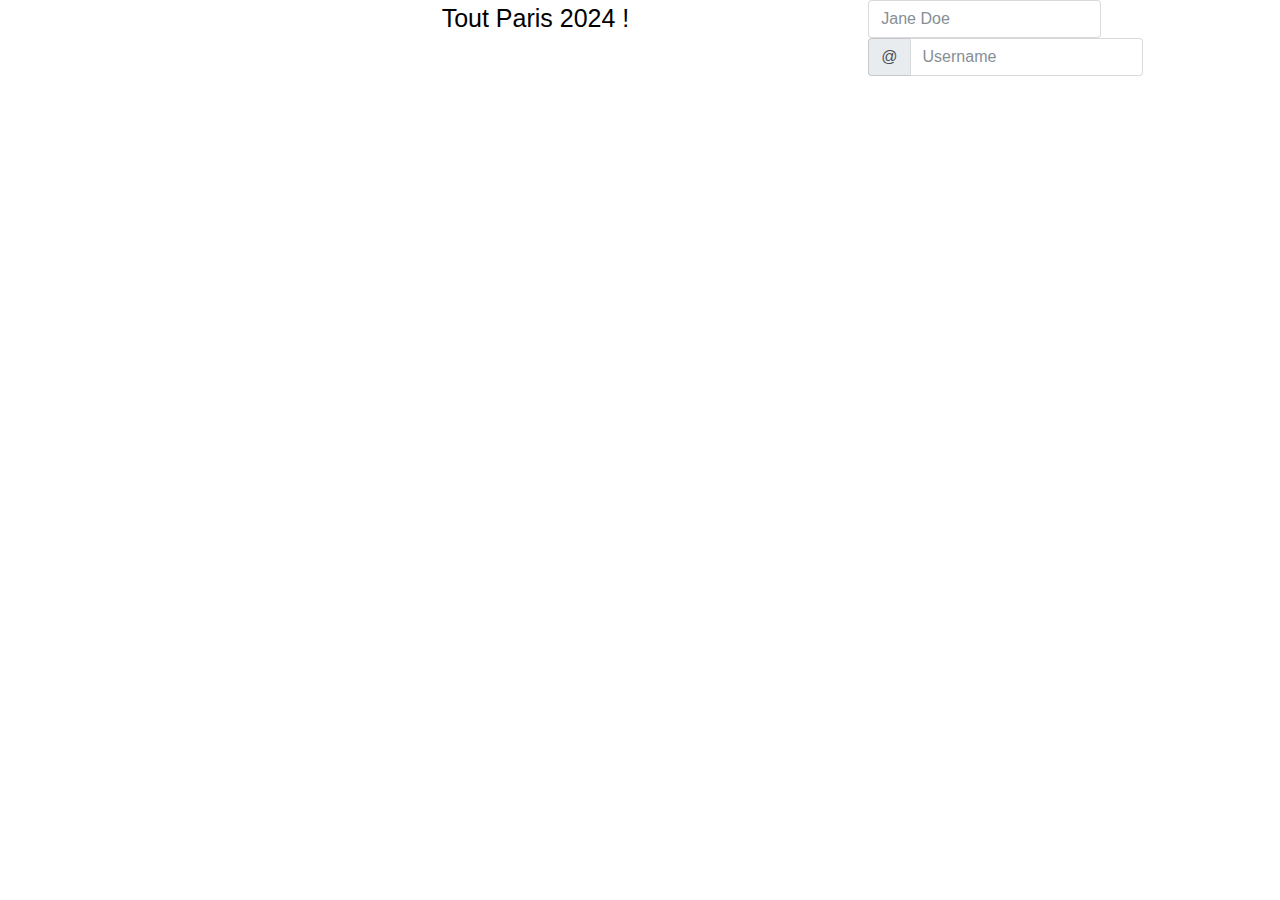
==== Src/Vue/Vue_header.test.html @ 3b1e88ec "modif placement header" ====
<!DOCTYPE html>
<html lang="fr">
<head>
    <meta charset="UTF-8">
    <title>Paris2024</title>

    <!--css bootstrap -->
    <link rel="stylesheet" href="../../Web/Css/Bootstrap/css/bootstrap.css">
    <link rel="stylesheet" href="../../Web/Css/Bootstrap/css/bootstrap-grid.css">
    <link rel="stylesheet" href="../../Web/Css/Bootstrap/css/bootstrap-reboot.css">

    <!-- css font awesome -->
    <link rel="stylesheet" href="../../Web/Css/Font_awesome/css/font-awesome.css">

    <!-- css perso -->
    <link rel="stylesheet" href="../../Web/Css/My_css/Header.css">
</head>
<body>
<header>
    <div class="container-fluid">
        <div class="row" id="header">
            <div class="col-sm-4" id="logo"></div>

            <div class="col-sm-4" id="div_titre">
                <a href="#" id="titre">Tout Paris 2024 !</a>
            </div>

            <div class="col-sm-4 align-items-center" id="connexion">
                <form>
                    <div class="form-row align-items-center">
                        <div class="col-auto">
                            <label class="sr-only" for="inlineFormInput">Name</label>
                            <input type="text" class="form-control mb-2 mb-sm-0" id="inlineFormInput" placeholder="Jane Doe">
                        </div>
                        <div class="col-auto">
                            <label class="sr-only" for="inlineFormInputGroup">Username</label>
                            <div class="input-group mb-2 mb-sm-0">
                                <div class="input-group-addon">@</div>
                                <input type="text" class="form-control" id="inlineFormInputGroup" placeholder="Username">
                            </div>
                        </div>
                    </div>
                </form>
            </div>
        </div>
    </div>
</header>
</body>
</html>
---- Web/Css/My_css/Header.css ----
#titre
{
    font-size: 25px;
    color: black;
}
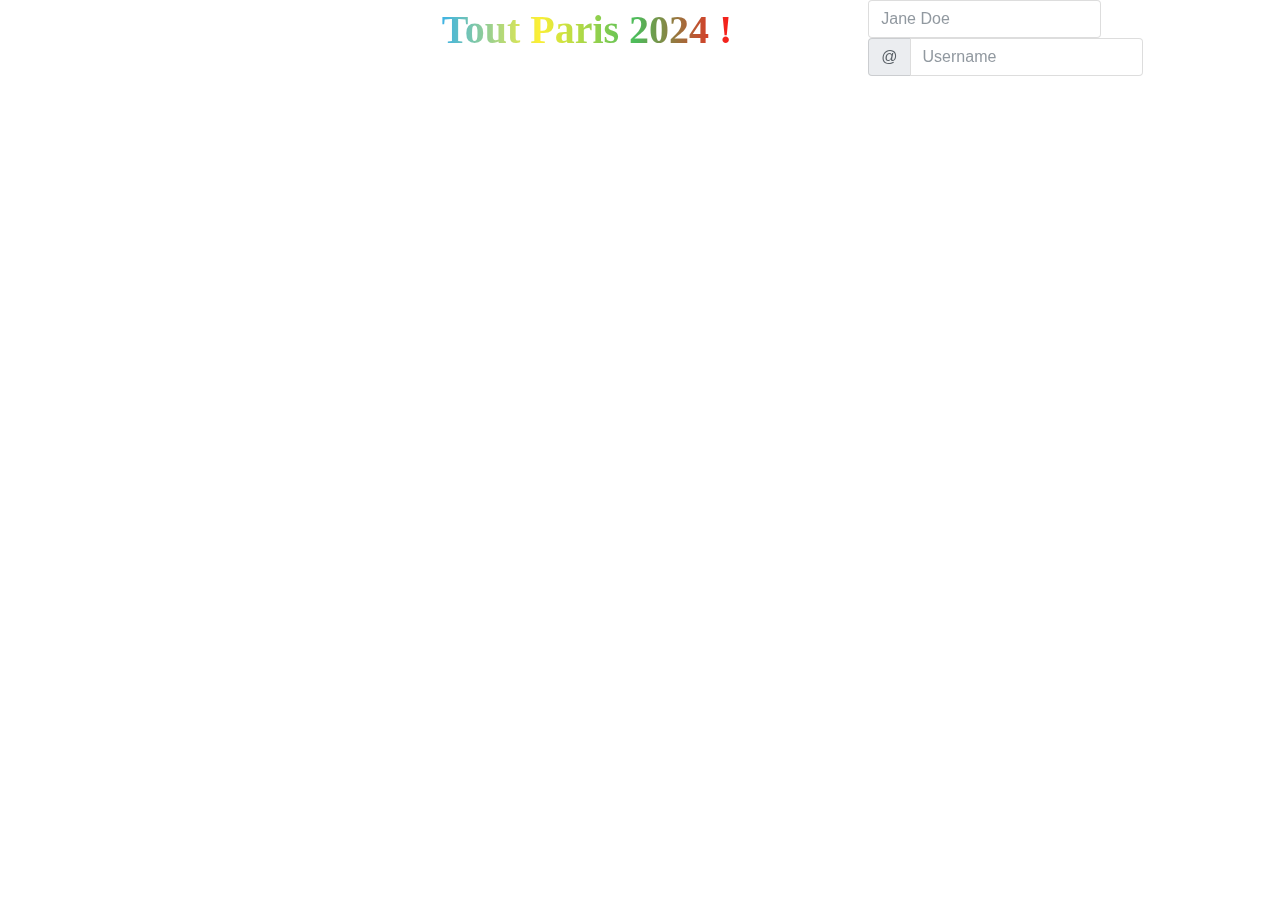
==== commit 7a898326: "Start Controller" ====
--- a/Src/Vue/Vue_header.test.html
+++ b/Src/Vue/Vue_header.test.html
@@ -42,6 +42,7 @@
                     </div>
                 </form>
             </div>
+
         </div>
     </div>
 </header>
--- a/Web/Css/My_css/Header.css
+++ b/Web/Css/My_css/Header.css
@@ -1,8 +1,53 @@
+/* header complet */
+#header
+{
+    background-image: url("../../../Web/Images/Profile_site/Back_head.png");
+    background-repeat: no-repeat;
+    background-size: 100%;
+    background-position-y: 28%;
+    opacity: 0.9;
+}
 
+/* logo gauche */
+#logo
+{
+    position: relative;
+    width: auto;
+    height: 150px;
+}
+
+/* titre centre */
 #titre
 {
-    font-size: 25px;
-    color: black;
+    font-size: 40px;
+    font-weight: bold;
+    font-family: cursive;
+    -webkit-background-clip: text;
+    -webkit-text-fill-color: transparent;
+    background-image: -webkit-linear-gradient(left, #29abe2, #fcee21, #39b54a, #ff0000);
+    border-color: black;
 }
 
+/* formulaire connection droite */
+#pseudo
+{
+    margin-right: 5px;
+    padding: 5px;
+}
 
+#passe
+{
+    padding: 5px;
+}
+
+#formulaire
+{
+    opacity: 0.7;
+}
+
+/* general */
+a:hover
+{
+    text-decoration: none;
+}
+
